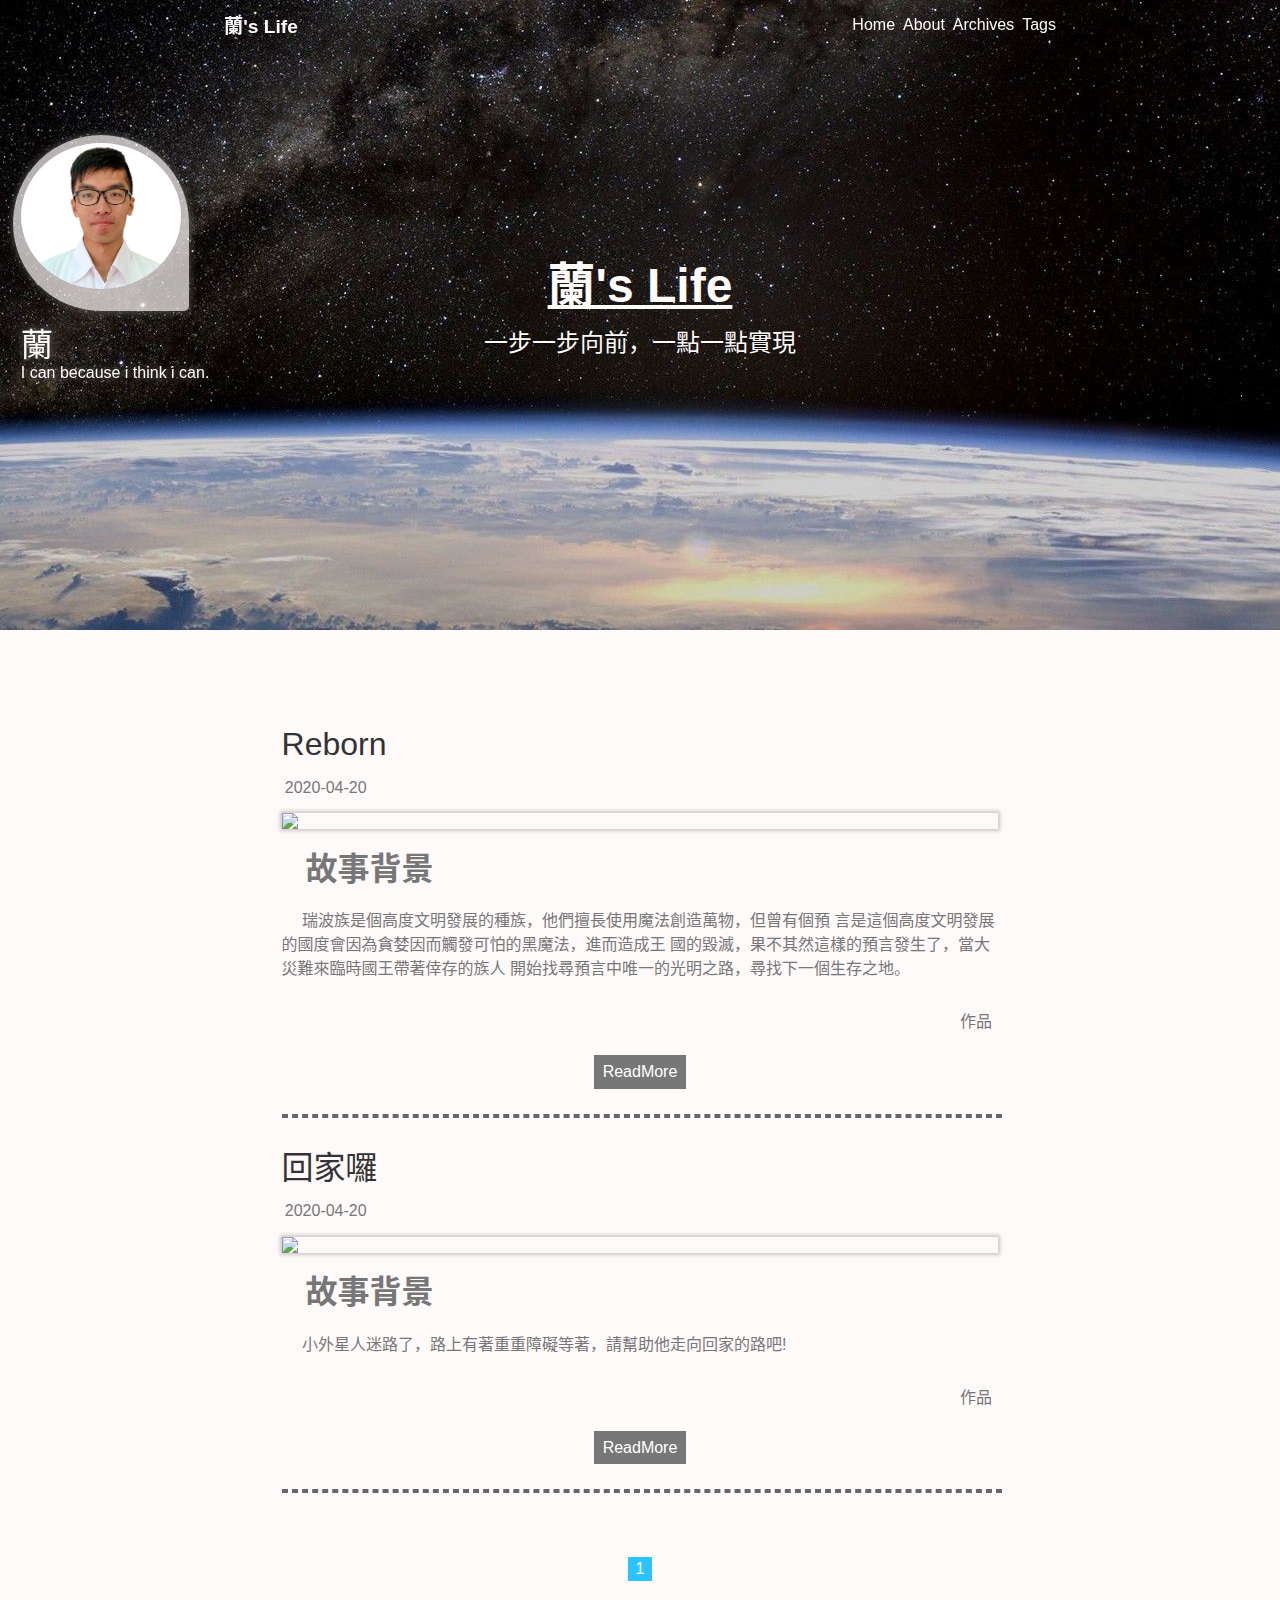
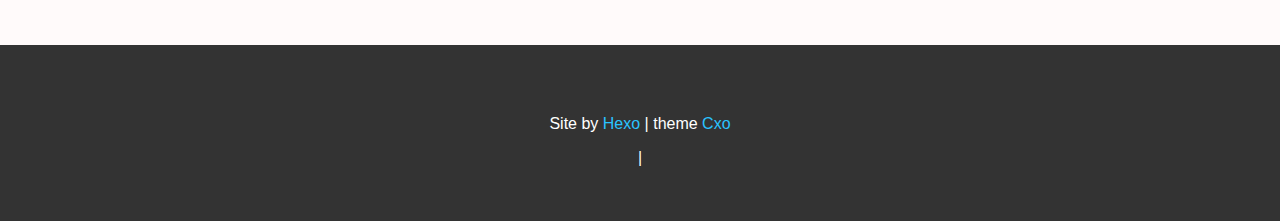
==== index.html @ 99103d12 "Site updated: 2020-04-22 15:58:57" ====
<!DOCTYPE html><html lang="en"><head><meta charset="UTF-8"><meta name="viewport" content="width=device-width, initial-scale=1.0, user-scalable=no"><meta name="author" content="John Doe"><meta name="renderer" content="webkit"><meta name="copyright" content="John Doe"><meta name="keywords" content="Hexo"><meta name="description" content=""><meta name="Cache-Control" content="no-cache"><meta http-equiv="X-UA-Compatible" content="IE=edge,chrome=1"><title>蘭's Life</title><link rel="stylesheet" href="/css/style.css?v=2018.7.9"><link rel="stylesheet" href="/css/animation.css?v=2018.7.9"><link rel="icon" href="/img/assets/hexoIcon.png"><link rel="stylesheet" href="https://cdn.bootcss.com/font-awesome/4.7.0/css/font-awesome.min.css?version=1.5.6"><!-- scripts--><script>(function( w ){
  "use strict";
  // rel=preload support test
  if( !w.loadCSS ){
    w.loadCSS = function(){};
  }
  // define on the loadCSS obj
  var rp = loadCSS.relpreload = {};
  // rel=preload feature support test
  // runs once and returns a function for compat purposes
  rp.support = (function(){
    var ret;
    try {
      ret = w.document.createElement( "link" ).relList.supports( "preload" );
    } catch (e) {
      ret = false;
    }
    return function(){
      return ret;
    };
  })();

  // if preload isn't supported, get an asynchronous load by using a non-matching media attribute
  // then change that media back to its intended value on load
  rp.bindMediaToggle = function( link ){
    // remember existing media attr for ultimate state, or default to 'all'
    var finalMedia = link.media || "all";

    function enableStylesheet(){
      link.media = finalMedia;
    }

    // bind load handlers to enable media
    if( link.addEventListener ){
      link.addEventListener( "load", enableStylesheet );
    } else if( link.attachEvent ){
      link.attachEvent( "onload", enableStylesheet );
    }

    // Set rel and non-applicable media type to start an async request
    // note: timeout allows this to happen async to let rendering continue in IE
    setTimeout(function(){
      link.rel = "stylesheet";
      link.media = "only x";
    });
    // also enable media after 3 seconds,
    // which will catch very old browsers (android 2.x, old firefox) that don't support onload on link
    setTimeout( enableStylesheet, 3000 );
  };

  // loop through link elements in DOM
  rp.poly = function(){
    // double check this to prevent external calls from running
    if( rp.support() ){
      return;
    }
    var links = w.document.getElementsByTagName( "link" );
    for( var i = 0; i < links.length; i++ ){
      var link = links[ i ];
      // qualify links to those with rel=preload and as=style attrs
      if( link.rel === "preload" && link.getAttribute( "as" ) === "style" && !link.getAttribute( "data-loadcss" ) ){
        // prevent rerunning on link
        link.setAttribute( "data-loadcss", true );
        // bind listeners to toggle media back
        rp.bindMediaToggle( link );
      }
    }
  };

  // if unsupported, run the polyfill
  if( !rp.support() ){
    // run once at least
    rp.poly();

    // rerun poly on an interval until onload
    var run = w.setInterval( rp.poly, 500 );
    if( w.addEventListener ){
      w.addEventListener( "load", function(){
        rp.poly();
        w.clearInterval( run );
      } );
    } else if( w.attachEvent ){
      w.attachEvent( "onload", function(){
        rp.poly();
        w.clearInterval( run );
      } );
    }
  }


  // commonjs
  if( typeof exports !== "undefined" ){
    exports.loadCSS = loadCSS;
  }
  else {
    w.loadCSS = loadCSS;
  }
}( typeof global !== "undefined" ? global : this ) );</script><script src="https://cdn.jsdelivr.net/npm/jquery@3.3.1/dist/jquery.min.js" defer></script><script src="/js/main.js?v=2018.7.9" defer></script><!-- fancybox--><link rel="preload" href="https://cdnjs.cloudflare.com/ajax/libs/fancybox/3.2.5/jquery.fancybox.min.css" as="style" onload="this.onload=null;this.rel='stylesheet'"><script src="https://cdnjs.cloudflare.com/ajax/libs/fancybox/3.2.5/jquery.fancybox.min.js" defer></script><!-- busuanzi--><script async src="//dn-lbstatics.qbox.me/busuanzi/2.3/busuanzi.pure.mini.js"></script><meta name="generator" content="Hexo 4.2.0"></head><body><section class="profile-close" id="cxo-profile"><div class="profile-avatar"><i class="fa fa-caret-left"></i><img src="/img/assets/avatar2.png"></div><!--.profile-saying
  i.fa.fa-comment
  .saying--><div class="cxo-profile-inner"><div class="profile-name">蘭</div><div class="profile-signature">I can because i think i can.</div><div class="read-progress"></div></div></section><header id="cxo-intro" style="height: 70vh;background-image: url(/img/intro/BG.jpg);"><nav id="cxo-intro-nav"><section><div class="intro-nav-title"><a href="/">蘭's Life</a></div><div class="intro-nav-label-box"><a href="/">Home</a><a href="/about/">About</a><a href="/archives/">Archives</a><a href="/tags/">Tags</a></div><i class="fa fa-bars intro-nav-menu"><div class="intro-nav-drop"><a href="/">Home</a><a href="/about/">About</a><a href="/archives/">Archives</a><a href="/tags/">Tags</a></div></i><div class="clear"></div></section></nav><h1>蘭's Life</h1><h5>一步一步向前，一點一點實現</h5><div class="intro-social"></div></header><article class="cxo-up" id="cxo-content-outer"><section id="cxo-content-inner"><section id="recent-posts"><div class="recent-post-item"><div class="post-title"><a href="/2020/04/20/Reborn/">Reborn</a></div><div class="post-time"><i class="fa fa-table"></i><time datetime="2020-04-20T06:15:31.000Z">2020-04-20</time></div><div class="recent-post-content"><img src ="https://i.imgur.com/ezhDuWK.png">


<h1 id="故事背景"><a href="#故事背景" class="headerlink" title="故事背景"></a>故事背景</h1><p>　 瑞波族是個高度文明發展的種族，他們擅長使用魔法創造萬物，但曾有個預 言是這個高度文明發展的國度會因為貪婪因而觸發可怕的黑魔法，進而造成王 國的毀滅，果不其然這樣的預言發生了，當大災難來臨時國王帶著倖存的族人 開始找尋預言中唯一的光明之路，尋找下一個生存之地。</p></div><div class="recent-post-tags"><a class="post-tag fa fa-tag" href="javascript:void(0)" date-tags="作品"> 作品</a></div><div class="read-more"><a class="more" href="/2020/04/20/Reborn/#more">ReadMore</a></div><hr></div><div class="recent-post-item"><div class="post-title"><a href="/2020/04/20/%E5%9B%9E%E5%AE%B6%E5%9B%89/">回家囉</a></div><div class="post-time"><i class="fa fa-table"></i><time datetime="2020-04-20T06:10:31.000Z">2020-04-20</time></div><div class="recent-post-content"><img src ="https://i.imgur.com/VUDm1Xz.png">

<h1 id="故事背景"><a href="#故事背景" class="headerlink" title="故事背景"></a>故事背景</h1><p>　 小外星人迷路了，路上有著重重障礙等著，請幫助他走向回家的路吧!</p></div><div class="recent-post-tags"><a class="post-tag fa fa-tag" href="javascript:void(0)" date-tags="作品"> 作品</a></div><div class="read-more"><a class="more" href="/2020/04/20/%E5%9B%9E%E5%AE%B6%E5%9B%89/#more">ReadMore</a></div><hr></div></section><nav class="cxo-page-nav"><span class="page-number current">1</span></nav></section></article><footer id="cxo-footer-outer"><div id="cxo-footer-inner"><p class="footer-container"><span>Site by </span><a href="http://hexo.io" target="_blank" rel="noopener"><span>Hexo</span></a><span> | theme </span><a href="https://github.com/Longlongyu/hexo-theme-Cxo" target="_blank" rel="noopener"><span>Cxo</span></a></p><i class="fa fa-user"> </i><span id="busuanzi_value_site_uv"></span><span> | </span><i class="fa fa-eye"> </i><span id="busuanzi_value_site_pv"></span></div></footer><!-- catelog--><!-- top--><i class="fa fa-arrow-up close" id="go-up" aria-hidden="true"></i></body></html>
---- css/style.css ----
html{line-height:1.15;-webkit-text-size-adjust:100%;word-wrap:break-word}body{margin:0}h1{font-size:2em;margin:.67em 0}hr{box-sizing:content-box}pre{font-family:monospace,monospace;font-size:1em}a{background-color:transparent;word-wrap:break-word}abbr[title]{border-bottom:none;text-decoration:underline;text-decoration:underline dotted}b,strong{font-weight:bolder}code,kbd,samp{font-family:monospace,monospace;font-size:1em}small{font-size:80%}sub,sup{font-size:75%;line-height:0;position:relative;vertical-align:baseline}sub{bottom:-.25em}sup{top:-.5em}img{border-style:none}button,input,optgroup,select,textarea{font-family:inherit;font-size:100%;line-height:1.15;margin:0}button,input{overflow:visible}button,select{text-transform:none}[type=button],[type=reset],[type=submit],button{-webkit-appearance:button}[type=button]::-moz-focus-inner,[type=reset]::-moz-focus-inner,[type=submit]::-moz-focus-inner,button::-moz-focus-inner{border-style:none;padding:0}[type=button]:-moz-focusring,[type=reset]:-moz-focusring,[type=submit]:-moz-focusring,button:-moz-focusring{outline:1px dotted ButtonText}fieldset{padding:.35em .75em .625em}legend{box-sizing:border-box;color:inherit;display:table;max-width:100%;padding:0;white-space:normal}progress{vertical-align:baseline}textarea{overflow:auto}[type=checkbox],[type=radio]{box-sizing:border-box;padding:0}[type=number]::-webkit-inner-spin-button,[type=number]::-webkit-outer-spin-button{height:auto}[type=search]{-webkit-appearance:textfield;outline-offset:-2px}[type=search]::-webkit-search-decoration{-webkit-appearance:none}::-webkit-file-upload-button{-webkit-appearance:button;font:inherit}details{display:block}summary{display:list-item}[hidden],template{display:none}body{min-height:100%;width:100%;font-family:-apple-system,BlinkMacSystemFont,Helvetica Neue,Arial,PingFang SC,Hiragino Sans GB,STHeiti,Microsoft YaHei,Microsoft JhengHei,Source Han Sans SC,Noto Sans CJK SC,Source Han Sans CN,Noto Sans SC,Source Han Sans TC,Noto Sans CJK TC,WenQuanYi Micro Hei,SimSun,sans-serif}a{text-decoration:none;color:#777;-webkit-transition:all .2s ease-in;-moz-transition:all .2s ease-in;-o-transition:all .2s ease-in;-ms-transition:all .2s ease-in}a:hover{color:#2ac3ff}hr{position:relative;margin:1rem auto;border:2px dashed #666;background:#fff;height:0;overflow:visible;display:block}hr,img{width:100%}h1:hover,h2:hover,h3:hover,h4:hover,h5:hover,h6:hover{color:#2ac3ff}blockquote{border-left:.75rem solid #777;color:#777;margin-left:0;padding:.5rem 2rem;width:100%;max-width:100%;box-sizing:border-box}del{color:#777}::selection{background:#2ac3ff;color:#fff}::-webkit-scrollbar{width:6px;height:6px;background-color:rgba(0,0,0,.2)}::-webkit-scrollbar-thumb{background-color:#2ac3ff}.clear{clear:both}#go-up{position:fixed;bottom:2rem;right:2rem;padding:.5rem;border-radius:50%;border:2px solid #333;background-color:#333;color:snow;-webkit-transition:all .4s ease-in-out;-moz-transition:all .4s ease-in-out;-o-transition:all .4s ease-in-out;-ms-transition:all .4s ease-in-out;cursor:pointer}#go-up:hover{border:2px solid #2ac3ff;color:#2ac3ff}#go-up.close{right:-3rem}#cxo-content-outer{background-color:snow;width:100%}#cxo-content-inner{width:70%;padding:4rem;margin:auto}@media screen and (max-width:768px){html{max-width:100%}ol,ul{padding-left:1.1rem}#cxo-intro-nav section{width:100%!important}#cxo-intro-nav section .intro-nav-label-box{display:none}#cxo-intro-nav section .intro-nav-menu{font-size:130%;display:block;visibility:visible}#cxo-content-inner{padding:0;padding-bottom:3rem;width:95%}#cxo-intro{background-attachment:local}#cxo-profile{display:none}.license-wrapper>p{text-indent:0!important}.post-paginator{width:90%!important}.post-paginator>a{font-size:.5rem}}#archive,#category,#tag{padding:3rem 0;width:80%;margin:auto}.category,.tag-cloud{padding:4rem 0 6rem;text-align:center}.category__title,.tag-cloud__title{text-align:center;font-size:2rem;margin:1rem 0}.category a,.tag-cloud a{margin:0 .4rem;text-decoration:none;cursor:pointer}.category a:hover,.tag-cloud a:hover{color:#f87427!important}.article-sort{padding-left:1rem;border-left:.1rem solid #777}.article-sort-title{position:relative;padding-bottom:1.2rem;padding-left:1rem;font-size:1.5rem;line-height:1;font-weight:500}.article-sort-title:hover:before{border:.25rem solid #2ac3ff}.article-sort-title:before{position:absolute;top:.2rem;left:-.5rem;z-index:1;width:.5rem;height:.5rem;border:.25rem solid #333;border-radius:.5rem;background:#fff;content:"";line-height:.5rem;-webkit-transition:all .2s ease-in-out;-moz-transition:all .2s ease-in-out;-o-transition:all .2s ease-in-out;-ms-transition:all .2s ease-in-out}.article-sort-title:after{position:absolute;bottom:0;left:0;z-index:0;width:.1rem;height:1.5rem;background:#777;content:""}.article-sort-item{margin-bottom:1rem;position:relative}.article-sort-item:hover:before{border:.2rem solid #2ac3ff}.article-sort-item:before{position:absolute;top:.2rem;left:-1.5rem;z-index:1;width:.4rem;height:.4rem;border:.2rem solid #333;border-radius:.4rem;background:#fff;content:"";line-height:.4rem;-webkit-transition:all .2s ease-in-out;-moz-transition:all .2s ease-in-out;-o-transition:all .2s ease-in-out;-ms-transition:all .2s ease-in-out}.article-sort-item.year{font-size:1.2rem;color:#333}.article-sort-item.year:hover:before{border-color:#333}.article-sort-item.year:before{border-color:#2ac3ff}.article-sort-item__time{color:#777}.article-sort-item__title{color:#444;margin-left:3rem;cursor:pointer}.article-sort-item__title:hover{color:#2ac3ff}#cxo-profile{width:10rem;position:fixed;left:1%;top:15%;z-index:2;-webkit-transition:all .4s ease-in-out;-moz-transition:all .4s ease-in-out;-o-transition:all .4s ease-in-out;-ms-transition:all .4s ease-in-out}#cxo-profile.profile-close{left:-10rem}#cxo-profile.profile-close .profile-avatar{transform-origin:center;transform:rotate(-45deg)}#cxo-profile.profile-close .profile-avatar i{transform:rotate(225deg)}#cxo-profile.profile-close .cxo-profile-inner,#cxo-profile.profile-close .profile-avatar img{visibility:hidden}.profile-avatar{width:10rem;height:10rem;border-radius:50% 50% 5px 50%;background-color:hsla(0,100%,99%,.7);padding:.5rem;position:absolute;top:0;-webkit-transition:all .4s ease-in-out;-moz-transition:all .4s ease-in-out;-o-transition:all .4s ease-in-out;-ms-transition:all .4s ease-in-out;box-shadow:0 0 8px hsla(0,0%,47%,.7)}.profile-avatar:hover{background-color:snow}.profile-avatar i{position:absolute;bottom:.5rem;right:.8rem;font-size:1.7rem;-webkit-transition:all .4s ease-in-out;-moz-transition:all .4s ease-in-out;-o-transition:all .4s ease-in-out;-ms-transition:all .4s ease-in-out;transform-origin:center;transform:rotate(45deg);color:#333;cursor:pointer}.profile-avatar i:hover{color:#2ac3ff}.profile-avatar img{border-radius:50%}.cxo-profile-inner{width:15rem;position:absolute;top:12rem;left:.5rem;color:snow;text-shadow:0 0 8px hsla(0,0%,47%,.9)}.profile-name{font-size:2rem}.friends span{margin-right:.5rem}.read-progress{margin-top:1rem;background-color:#2ac3ff;height:3px;width:0}#cxo-intro{position:relative;overflow:hidden;width:100%;display:flex;justify-content:center;align-items:center;flex-direction:row;flex-wrap:wrap;flex:0 1 auto;align-content:center;background-repeat:no-repeat;background-attachment:fixed;background-color:#2ac3ff;background-position:50%}#cxo-intro>h1{width:100%;font-size:300%;text-align:center;color:snow;margin:0;text-decoration:underline}#cxo-intro>h5{margin:1rem;font-weight:500;font-size:1.5rem;color:snow;text-shadow:0 1px 2px rgba(0,0,0,.6)}.intro-social{width:100%;text-align:center}.intro-social>a{height:1rem;width:1rem;color:#fff;margin:.5rem;padding:.5rem;border:1px solid #fff;border-radius:50%;transform-origin:center;-webkit-transition:all .5s ease-in-out;-moz-transition:all .5s ease-in-out;-o-transition:all .5s ease-in-out;-ms-transition:all .5s ease-in-out}.intro-social>a:hover{border:1px solid #2ac3ff;color:#2ac3ff;transform:rotate(-1turn)}.post-intro-read{color:#fff;font-size:.8rem}.post-intro-meta{color:#fff;font-size:1rem;margin-bottom:.3rem}.post-intro-meta>span>i{margin-right:.2rem}.post-intro-meta>span:not(:last-of-type):after{content:" | "}.post-intros{margin-top:1.5rem;opacity:1;transition:all .5s ease-out .5s;transform:translate3d(0,-1rem,0);text-align:center}.post-intro-tags{font:1.2rem Oswald-Regular}.post-intro-tags .intro-tag{font-size:1rem;position:relative;margin-left:0;margin-right:.5rem;color:#fff}#cxo-intro-nav{width:100%;padding:1rem 0;z-index:3;-webkit-transition:all .4s ease-in;-moz-transition:all .4s ease-in;-o-transition:all .4s ease-in;-ms-transition:all .4s ease-in;position:fixed;top:0;left:auto;right:auto;bottom:auto}#cxo-intro-nav>section{width:70%;margin:auto}#cxo-intro-nav .intro-nav-menu{display:none}#cxo-intro-nav .main-color{color:#333}#cxo-intro-nav .main-color:hover{color:#2ac3ff}.intro-nav-title{margin-left:2rem;float:left}.intro-nav-title>a{font-size:1.2rem;font-weight:700;color:snow}.intro-nav-title>a:hover{color:#2ac3ff}.intro-nav-label-box{margin-right:2rem;float:right}.intro-nav-label-box>a{color:snow;margin-left:.5rem}.intro-nav-label-box>a:hover{color:#2ac3ff}.nav-style-two{background-color:hsla(0,100%,99%,.8);box-shadow:0 0 4px rgba(0,0,0,.27)}.nav-style-two>section>* a{color:#333}.intro-nav-menu{margin-right:2rem;float:right;color:#fff;position:relative;font-size:1.4rem;visibility:hidden;-webkit-transition:color .4s ease-in;-moz-transition:color .4s ease-in;-o-transition:color .4s ease-in;-ms-transition:color .4s ease-in}.intro-nav-menu:hover{color:#2ac3ff}.intro-nav-menu:hover .intro-nav-drop{visibility:visible;opacity:1}.intro-nav-drop{background-color:snow;width:7.5rem;position:absolute;right:0;top:1.5rem;opacity:0;visibility:hidden;box-shadow:0 0 4px rgba(0,0,0,.27);-webkit-transition:all .4s ease-in;-moz-transition:all .4s ease-in;-o-transition:all .4s ease-in;-ms-transition:all .4s ease-in}.intro-nav-drop>a{color:#333;display:inline-block;width:5.5rem;margin:0;padding:1rem}.intro-nav-drop>a:hover{background-color:#2ac3ff;color:#fff}.intro-nav-drop.no-visible{display:none}.cxo-page-nav{width:100%;text-align:center}.cxo-page-nav .extend,.cxo-page-nav .page-number{color:#777;display:inline-block;margin:0 .2rem;min-width:1.5rem;height:1.5rem;text-align:center;line-height:1.5rem;cursor:pointer}.cxo-page-nav .extend:hover:not(.current),.cxo-page-nav .page-number:hover:not(.current){color:#2ac3ff}.cxo-page-nav .current{background:#2ac3ff!important;color:#fff;cursor:default}.post-paginator{width:70%;margin:auto;margin-top:1rem}.post-paginator .prevSlogan{float:left}.post-paginator .nextSlogan{float:right;text-align:end}.post-paginator .nextSlogan,.post-paginator .prevSlogan{width:42%;cursor:pointer;padding:.7rem}.post-paginator .nextSlogan span:first-of-type,.post-paginator .prevSlogan span:first-of-type{font-weight:700;font-size:1.2rem}.post-paginator .nextSlogan:hover,.post-paginator .prevSlogan:hover{background-color:#2ac3ff;color:#fff}#recent-posts{width:80%;margin:auto;padding:2rem}.recent-post-item{color:#777;margin-bottom:2rem}.post-title{display:block;margin-bottom:1rem}.post-title a{-webkit-transition:color .2s ease-in-out;-moz-transition:color .2s ease-in-out;-o-transition:color .2s ease-in-out;-ms-transition:color .2s ease-in-out;font-size:2rem;color:#333}.post-title a:hover{color:#2ac3ff}.post-time{margin-bottom:.3rem}.post-time i{margin-right:.2rem}.post-time time{margin-right:.5rem}.recent-post-content{margin-bottom:1rem}.read-more{margin:2rem 0;width:100%;text-align:center}.more{padding:.4rem;color:#fff;background-color:#777;border:2px solid #777}.more:hover{background-color:transparent;border:2px solid #2ac3ff}.recent-post-abstract{font-size:1.2rem;position:relative;top:auto;left:auto;right:auto;bottom:auto;-webkit-transition:all .2s ease-in-out;-moz-transition:all .2s ease-in-out;-o-transition:all .2s ease-in-out;-ms-transition:all .2s ease-in-out}.recent-post-abstract:hover{padding:0 .5rem;background-color:#777}.recent-post-abstract:hover>p{color:#fff}.recent-post-tags{padding-top:1rem;text-align:end;text-align:right}.post-tag{font-size:1rem;position:relative;color:#777;font-weight:lighter;padding:.3rem .4rem;border-radius:1rem}.post-tag:after{content:"";position:absolute;left:1%;bottom:-20%;transition:all .15s ease-in;width:98%;height:3px;transform:translate(0);background-color:#777;opacity:0}.post-tag:hover{color:#fff;background-color:#777}.post-tag:hover:after{opacity:1}#cxo-footer-outer{text-align:center;padding:3.33333rem 0;background:#333;color:#fff}#cxo-footer-outer a{color:#2ac3ff}#cxo-footer-outer i{margin-right:.2rem}.article-entry{width:80%;margin:auto}.toc-wrapper{display:block;position:absolute;top:50vh;width:18%;right:2%;overflow:hidden;max-width:calc((100% - 42.8125rem - 4rem) / 2);z-index:4;margin:4.5rem 0 0;transform:translateZ(0);transition:transform .3s ease-out 0s}.toc-wrapper .toc-active{color:#2ac3ff}.toc-CATALOG{color:#777;cursor:pointer;user-select:none;font:bolder 1.2rem Oswald-Regular}.toc-CATALOG i{padding-right:.5rem}.toc-CATALOG:hover{color:#2ac3ff}.toc,.toc-child{padding-left:0;margin:0}.toc-link+.toc-child{display:none}.toc-link.active+.toc-child{display:block}.toc-wrapper>*{transform:translate(0);-webkit-transition:transform .3s ease-out;-moz-transition:transform .3s ease-out;-o-transition:transform .3s ease-out;-ms-transition:transform .3s ease-out;-webkit-transition:opacity .3s ease-out;-moz-transition:opacity .3s ease-out;-o-transition:opacity .3s ease-out;-ms-transition:opacity .3s ease-out;opacity:1}.toc-wrapper ol{list-style-type:none;padding-left:1rem}.toc-wrapper .toc-number{font-weight:700}.toc-hide-children>*{transform:translate(-100%);opacity:0}.toc-hide-children .toc-CATALOG{display:block;transform:none;opacity:1}.toc-fixed{position:fixed;top:0!important}.toc-slide{transform:translate3d(400px,0,0)}.toc-hide{display:none}.toc-level-1>a{color:#999}.toc-level-2 a{color:#b6b6b6}.toc-level-1:hover>a,.toc-level-2:hover>a,.toc-link.active{color:#2ac3ff}.license-wrapper{padding:1rem;width:80%;box-sizing:border-box;margin:1.5rem auto;border:1px solid #b6b6b6;color:#777;box-shadow:0 0 8px 0 rgba(232,237,250,.6),0 2px 4px 0 rgba(232,237,250,.5)}.license-wrapper a{color:#999}.license-wrapper a:hover{color:#2ac3ff}.license-wrapper>p{text-indent:2rem}.license-wrapper>p>span:first-of-type{font-weight:700}#comment{width:80%;margin:auto}.stick-top:before{margin-right:.2rem}.article-entry p,.recent-post-content p{line-height:1.5}.article-entry img,.recent-post-content img{display:block;max-width:100%;margin:1rem auto;box-shadow:0 0 4px 2px rgba(0,0,0,.2)}.article-entry a,.recent-post-content a{color:#999;text-align:center}.article-entry a:focus,.recent-post-content a:focus{outline:none}.article-entry a:hover,.recent-post-content a:hover{color:#2ac3ff;text-decoration:underline}.article-entry>table,.recent-post-content>table{width:100%;border:1px solid #777;margin:1rem 0;border-collapse:collapse;box-shadow:2px 2px 2px rgba(0,0,0,.125)}.article-entry>table>thead>tr,.recent-post-content>table>thead>tr{height:2rem;background:#777}.article-entry>table>tbody>tr,.recent-post-content>table>tbody>tr{height:2rem}.article-entry>table td,.article-entry>table th,.recent-post-content>table td,.recent-post-content>table th{border:1px solid #777;padding:.2rem 1rem 0;box-sizing:border-box}.article-entry h1,.article-entry h2,.article-entry h3,.article-entry h4,.article-entry h5,.article-entry h6,.recent-post-content h1,.recent-post-content h2,.recent-post-content h3,.recent-post-content h4,.recent-post-content h5,.recent-post-content h6{position:relative;left:1.5rem;-webkit-transition:all .2s ease-out;-moz-transition:all .2s ease-out;-o-transition:all .2s ease-out;-ms-transition:all .2s ease-out}.article-entry h1:before,.article-entry h2:before,.article-entry h3:before,.article-entry h4:before,.article-entry h5:before,.article-entry h6:before,.recent-post-content h1:before,.recent-post-content h2:before,.recent-post-content h3:before,.recent-post-content h4:before,.recent-post-content h5:before,.recent-post-content h6:before{position:absolute;top:calc(50% - .45rem);left:-1.5rem;color:#777;content:"\F0C1";font:normal normal normal 16px/1 FontAwesome;-webkit-transition:all .2s ease-out;-moz-transition:all .2s ease-out;-o-transition:all .2s ease-out;-ms-transition:all .2s ease-out}.article-entry h1:hover,.article-entry h2:hover,.article-entry h3:hover,.article-entry h4:hover,.article-entry h5:hover,.article-entry h6:hover,.recent-post-content h1:hover,.recent-post-content h2:hover,.recent-post-content h3:hover,.recent-post-content h4:hover,.recent-post-content h5:hover,.recent-post-content h6:hover{left:2rem;cursor:pointer}.article-entry h1:hover:before,.article-entry h2:hover:before,.article-entry h3:hover:before,.article-entry h4:hover:before,.article-entry h5:hover:before,.article-entry h6:hover:before,.recent-post-content h1:hover:before,.recent-post-content h2:hover:before,.recent-post-content h3:hover:before,.recent-post-content h4:hover:before,.recent-post-content h5:hover:before,.recent-post-content h6:hover:before{color:#2ac3ff}.article-entry blockquote footer,.recent-post-content blockquote footer{font-size:.75rem;text-align:end}.article-entry .highlight,.article-entry pre,.recent-post-content .highlight,.recent-post-content pre{margin:.8rem 0;padding:.7rem;overflow:auto;font-size:.9rem;line-height:1.3rem}.article-entry .gist .gist-file .gist-data .line-numbers,.article-entry .highlight .gutter pre,.article-entry .highlight .gutter pre .line,.recent-post-content .gist .gist-file .gist-data .line-numbers,.recent-post-content .highlight .gutter pre,.recent-post-content .highlight .gutter pre .line{color:#777;-webkit-user-select:none;-moz-user-select:none;-o-user-select:none;-ms-user-select:none}.article-entry code,.article-entry pre,.recent-post-content code,.recent-post-content pre{font-family:Source Code Pro,Consolas,Menlo,Monaco,Courier New,monospace;font-weight:400}.article-entry code,.recent-post-content code{background:#777;color:#fff;padding:1px .4rem;border-radius:2px;margin:0 .2rem;border:none}.article-entry .highlight,.recent-post-content .highlight{border-radius:4px;position:relative}.article-entry .highlight pre,.recent-post-content .highlight pre{border:none;margin:0;padding:0}.article-entry .highlight table,.recent-post-content .highlight table{margin:0;width:auto}.article-entry .highlight table td,.recent-post-content .highlight table td{border:none;padding:0}.article-entry .highlight figcaption,.recent-post-content .highlight figcaption{color:highlight-comment;line-height:1em}.article-entry .highlight figcaption:after,.article-entry .highlight figcaption:before,.recent-post-content .highlight figcaption:after,.recent-post-content .highlight figcaption:before{content:"";display:table}.article-entry .highlight figcaption:after,.recent-post-content .highlight figcaption:after{clear:both}.article-entry .highlight figcaption a,.recent-post-content .highlight figcaption a{float:right}.article-entry .highlight .gutter,.recent-post-content .highlight .gutter{width:1.5rem;padding-left:.2rem}.article-entry .highlight .gutter pre .line,.recent-post-content .highlight .gutter pre .line{text-shadow:none}.article-entry .highlight .line,.recent-post-content .highlight .line{min-height:19px}.article-entry .highlight,.recent-post-content .highlight{padding-top:2.4rem}.article-entry .highlight>table,.recent-post-content .highlight>table{position:relative;width:100%}.article-entry .highlight>table:after,.recent-post-content .highlight>table:after{position:absolute;top:-2.4rem;left:-1rem;z-index:0;min-width:calc(100% + 1.7rem);height:2rem;background:#1f1f2b;content:""}.article-entry .highlight>figcaption>span,.recent-post-content .highlight>figcaption>span{position:absolute;top:.5rem;left:1rem;z-index:1}.article-entry .highlight>figcaption>a,.recent-post-content .highlight>figcaption>a{position:absolute;top:.5rem;right:1rem;z-index:1}.article-entry .highlight,.article-entry pre,.recent-post-content .highlight,.recent-post-content pre{background:#2c2a47;color:snow}.article-entry .highlight pre .comment,.article-entry .highlight pre .quote,.recent-post-content .highlight pre .comment,.recent-post-content .highlight pre .quote{color:#93a1a1}.article-entry .highlight pre .addition,.article-entry .highlight pre .keyword,.article-entry .highlight pre .selector-tag,.recent-post-content .highlight pre .addition,.recent-post-content .highlight pre .keyword,.recent-post-content .highlight pre .selector-tag{color:#859900}.article-entry .highlight pre .doctag,.article-entry .highlight pre .literal,.article-entry .highlight pre .meta .meta-string,.article-entry .highlight pre .number,.article-entry .highlight pre .regexp,.article-entry .highlight pre .string,.recent-post-content .highlight pre .doctag,.recent-post-content .highlight pre .literal,.recent-post-content .highlight pre .meta .meta-string,.recent-post-content .highlight pre .number,.recent-post-content .highlight pre .regexp,.recent-post-content .highlight pre .string{color:#2aa198}.article-entry .highlight pre .name,.article-entry .highlight pre .section,.article-entry .highlight pre .selector-class,.article-entry .highlight pre .selector-id,.article-entry .highlight pre .title,.recent-post-content .highlight pre .name,.recent-post-content .highlight pre .section,.recent-post-content .highlight pre .selector-class,.recent-post-content .highlight pre .selector-id,.recent-post-content .highlight pre .title{color:#268bd2}.article-entry .highlight pre .attr,.article-entry .highlight pre .attribute,.article-entry .highlight pre .class .title,.article-entry .highlight pre .template-variable,.article-entry .highlight pre .type,.article-entry .highlight pre .variable,.recent-post-content .highlight pre .attr,.recent-post-content .highlight pre .attribute,.recent-post-content .highlight pre .class .title,.recent-post-content .highlight pre .template-variable,.recent-post-content .highlight pre .type,.recent-post-content .highlight pre .variable{color:#f5d679}.article-entry .highlight pre .bullet,.article-entry .highlight pre .link,.article-entry .highlight pre .meta,.article-entry .highlight pre .meta pre .keyword,.article-entry .highlight pre .selector-attr,.article-entry .highlight pre .selector-pseudo,.article-entry .highlight pre .subst,.article-entry .highlight pre .symbol,.recent-post-content .highlight pre .bullet,.recent-post-content .highlight pre .link,.recent-post-content .highlight pre .meta,.recent-post-content .highlight pre .meta pre .keyword,.recent-post-content .highlight pre .selector-attr,.recent-post-content .highlight pre .selector-pseudo,.recent-post-content .highlight pre .subst,.recent-post-content .highlight pre .symbol{color:#cb4b16}.article-entry .highlight pre .built_in,.article-entry .highlight pre .deletion,.recent-post-content .highlight pre .built_in,.recent-post-content .highlight pre .deletion{color:#dc322f}.article-entry .highlight pre .formula,.recent-post-content .highlight pre .formula{background:#eee8d5}.article-entry .highlight pre .emphasis,.recent-post-content .highlight pre .emphasis{font-style:italic}.article-entry .highlight pre .strong,.recent-post-content .highlight pre .strong{font-weight:700}.article-entry .gist,.recent-post-content .gist{margin:0 -20px;border-style:solid;border-color:#ddd;border-width:1px 0;background:#272822;padding:15px 20px 15px 0}.article-entry .gist .gist-file,.recent-post-content .gist .gist-file{border:none;font-family:Source Code Pro,Consolas,Monaco,Menlo,monospace;margin:0}.article-entry .gist .gist-file .gist-data,.recent-post-content .gist .gist-file .gist-data{background:none;border:none}.article-entry .gist .gist-file .gist-data .line-numbers,.recent-post-content .gist .gist-file .gist-data .line-numbers{background:none;border:none;padding:0 20px 0 0}.article-entry .gist .gist-file .gist-data .line-data,.recent-post-content .gist .gist-file .gist-data .line-data{padding:0!important}.article-entry .gist .gist-file .highlight,.recent-post-content .gist .gist-file .highlight{margin:0;padding:0;border:none}.article-entry .gist .gist-file .gist-meta,.recent-post-content .gist .gist-file .gist-meta{background:#272822;color:highlight-comment;font:.85em Helvetica Neue,Helvetica,Arial,sans-serif;text-shadow:0 0;padding:0;margin-top:1em;margin-left:20px}.article-entry .gist .gist-file .gist-meta a,.recent-post-content .gist .gist-file .gist-meta a{color:#258fb8;font-weight:400}.article-entry .gist .gist-file .gist-meta a:hover,.recent-post-content .gist .gist-file .gist-meta a:hover{text-decoration:underline}
---- css/animation.css ----
.cxo-up {
  position: relative;
  animation: cxo_up .5s ease-in-out;
}
.delay-1s {
  animation-delay: 1s;
}
@keyframes cxo_up {
  0%   {opacity: 0;top: 50rem;}
  100% {opacity: 1;top: 0rem;}
}
@-webkit-keyframes cxo_up {
  0%   {opacity: 0;top: 50rem;}
  100% {opacity: 1;top: 0rem;}
}
@-moz-keyframes cxo_up {
  0%   {opacity: 0;top: 50rem;}
  100% {opacity: 1;top: 0rem;}
}
@-o-keyframes cxo_up {
  0%   {opacity: 0;top: 50rem;}
  100% {opacity: 1;top: 0rem;}
}
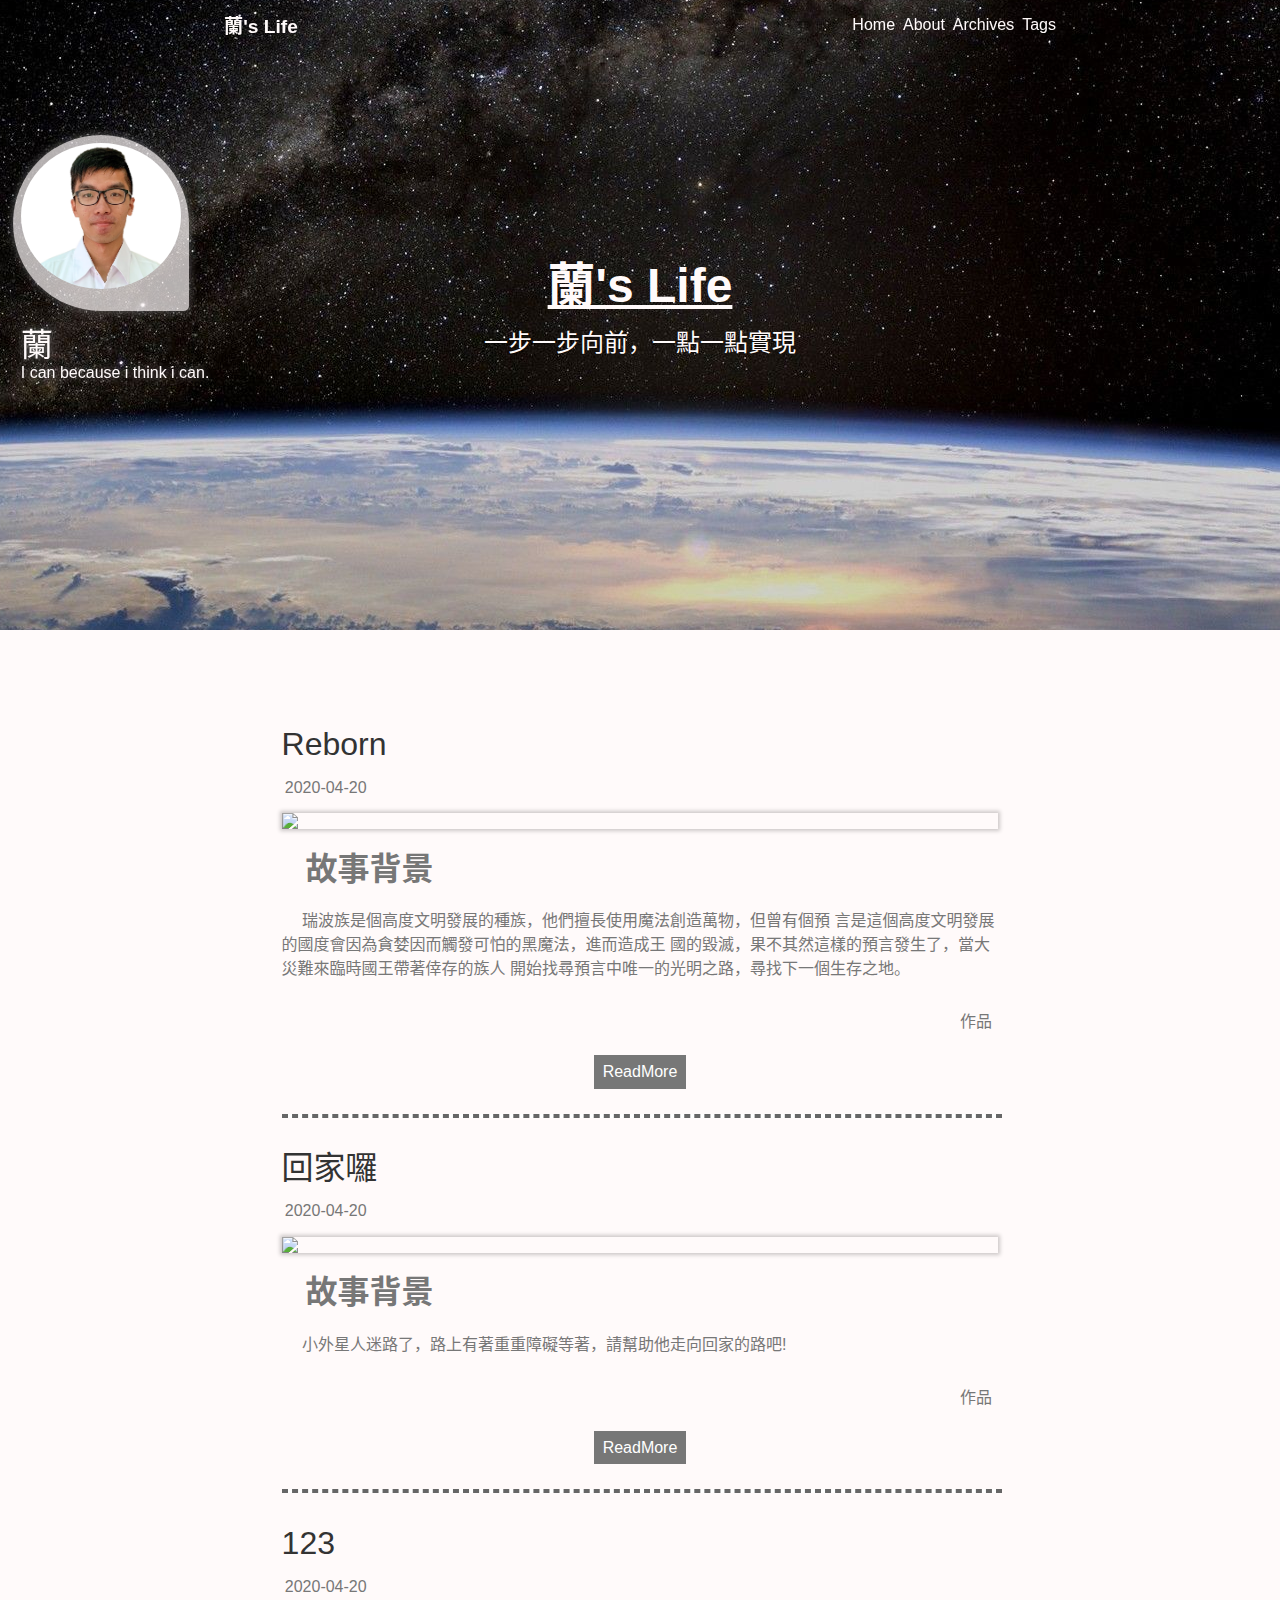
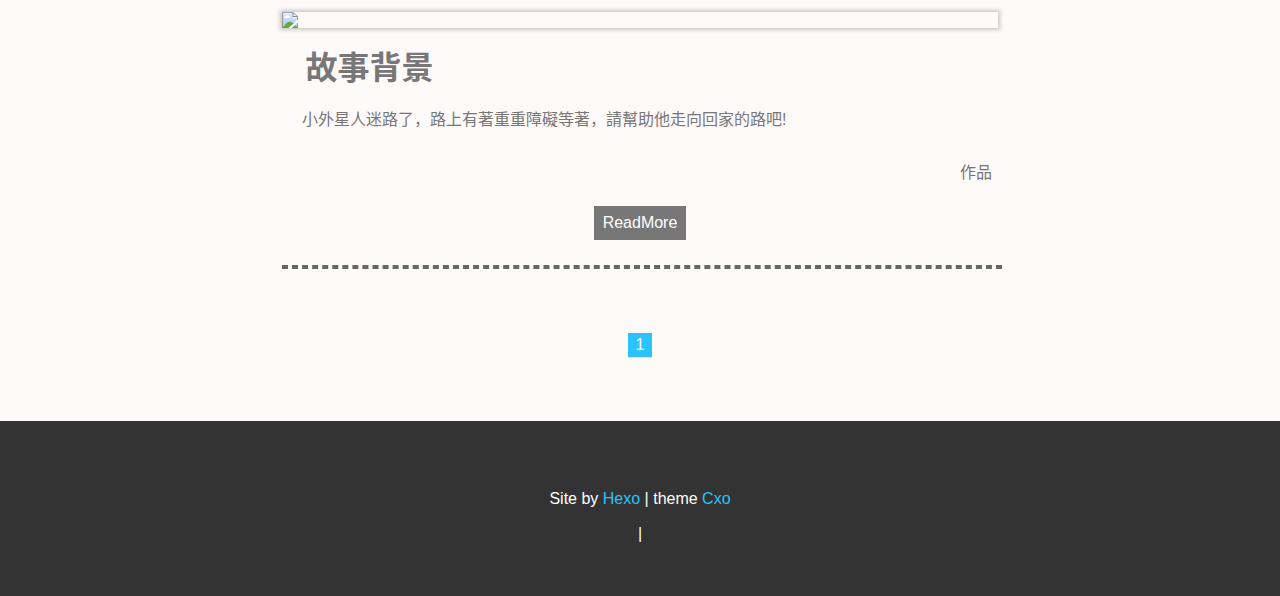
==== commit a6282c53: "Site updated: 2020-04-28 12:43:19" ====
--- a/index.html
+++ b/index.html
@@ -102,4 +102,6 @@
 
 <h1 id="故事背景"><a href="#故事背景" class="headerlink" title="故事背景"></a>故事背景</h1><p>　 瑞波族是個高度文明發展的種族，他們擅長使用魔法創造萬物，但曾有個預 言是這個高度文明發展的國度會因為貪婪因而觸發可怕的黑魔法，進而造成王 國的毀滅，果不其然這樣的預言發生了，當大災難來臨時國王帶著倖存的族人 開始找尋預言中唯一的光明之路，尋找下一個生存之地。</p></div><div class="recent-post-tags"><a class="post-tag fa fa-tag" href="javascript:void(0)" date-tags="作品"> 作品</a></div><div class="read-more"><a class="more" href="/2020/04/20/Reborn/#more">ReadMore</a></div><hr></div><div class="recent-post-item"><div class="post-title"><a href="/2020/04/20/%E5%9B%9E%E5%AE%B6%E5%9B%89/">回家囉</a></div><div class="post-time"><i class="fa fa-table"></i><time datetime="2020-04-20T06:10:31.000Z">2020-04-20</time></div><div class="recent-post-content"><img src ="https://i.imgur.com/VUDm1Xz.png">
 
-<h1 id="故事背景"><a href="#故事背景" class="headerlink" title="故事背景"></a>故事背景</h1><p>　 小外星人迷路了，路上有著重重障礙等著，請幫助他走向回家的路吧!</p></div><div class="recent-post-tags"><a class="post-tag fa fa-tag" href="javascript:void(0)" date-tags="作品"> 作品</a></div><div class="read-more"><a class="more" href="/2020/04/20/%E5%9B%9E%E5%AE%B6%E5%9B%89/#more">ReadMore</a></div><hr></div></section><nav class="cxo-page-nav"><span class="page-number current">1</span></nav></section></article><footer id="cxo-footer-outer"><div id="cxo-footer-inner"><p class="footer-container"><span>Site by </span><a href="http://hexo.io" target="_blank" rel="noopener"><span>Hexo</span></a><span> | theme </span><a href="https://github.com/Longlongyu/hexo-theme-Cxo" target="_blank" rel="noopener"><span>Cxo</span></a></p><i class="fa fa-user"> </i><span id="busuanzi_value_site_uv"></span><span> | </span><i class="fa fa-eye"> </i><span id="busuanzi_value_site_pv"></span></div></footer><!-- catelog--><!-- top--><i class="fa fa-arrow-up close" id="go-up" aria-hidden="true"></i></body></html>+<h1 id="故事背景"><a href="#故事背景" class="headerlink" title="故事背景"></a>故事背景</h1><p>　 小外星人迷路了，路上有著重重障礙等著，請幫助他走向回家的路吧!</p></div><div class="recent-post-tags"><a class="post-tag fa fa-tag" href="javascript:void(0)" date-tags="作品"> 作品</a></div><div class="read-more"><a class="more" href="/2020/04/20/%E5%9B%9E%E5%AE%B6%E5%9B%89/#more">ReadMore</a></div><hr></div><div class="recent-post-item"><div class="post-title"><a href="/2020/04/20/%E5%9B%9E%E5%AE%B6%E5%9B%89%20(2)/">123</a></div><div class="post-time"><i class="fa fa-table"></i><time datetime="2020-04-20T06:10:31.000Z">2020-04-20</time></div><div class="recent-post-content"><img src ="https://i.imgur.com/VUDm1Xz.png">
+
+<h1 id="故事背景"><a href="#故事背景" class="headerlink" title="故事背景"></a>故事背景</h1><p>　 小外星人迷路了，路上有著重重障礙等著，請幫助他走向回家的路吧!</p></div><div class="recent-post-tags"><a class="post-tag fa fa-tag" href="javascript:void(0)" date-tags="作品"> 作品</a></div><div class="read-more"><a class="more" href="/2020/04/20/%E5%9B%9E%E5%AE%B6%E5%9B%89%20(2)/#more">ReadMore</a></div><hr></div></section><nav class="cxo-page-nav"><span class="page-number current">1</span></nav></section></article><footer id="cxo-footer-outer"><div id="cxo-footer-inner"><p class="footer-container"><span>Site by </span><a href="http://hexo.io" target="_blank" rel="noopener"><span>Hexo</span></a><span> | theme </span><a href="https://github.com/Longlongyu/hexo-theme-Cxo" target="_blank" rel="noopener"><span>Cxo</span></a></p><i class="fa fa-user"> </i><span id="busuanzi_value_site_uv"></span><span> | </span><i class="fa fa-eye"> </i><span id="busuanzi_value_site_pv"></span></div></footer><!-- catelog--><!-- top--><i class="fa fa-arrow-up close" id="go-up" aria-hidden="true"></i></body></html>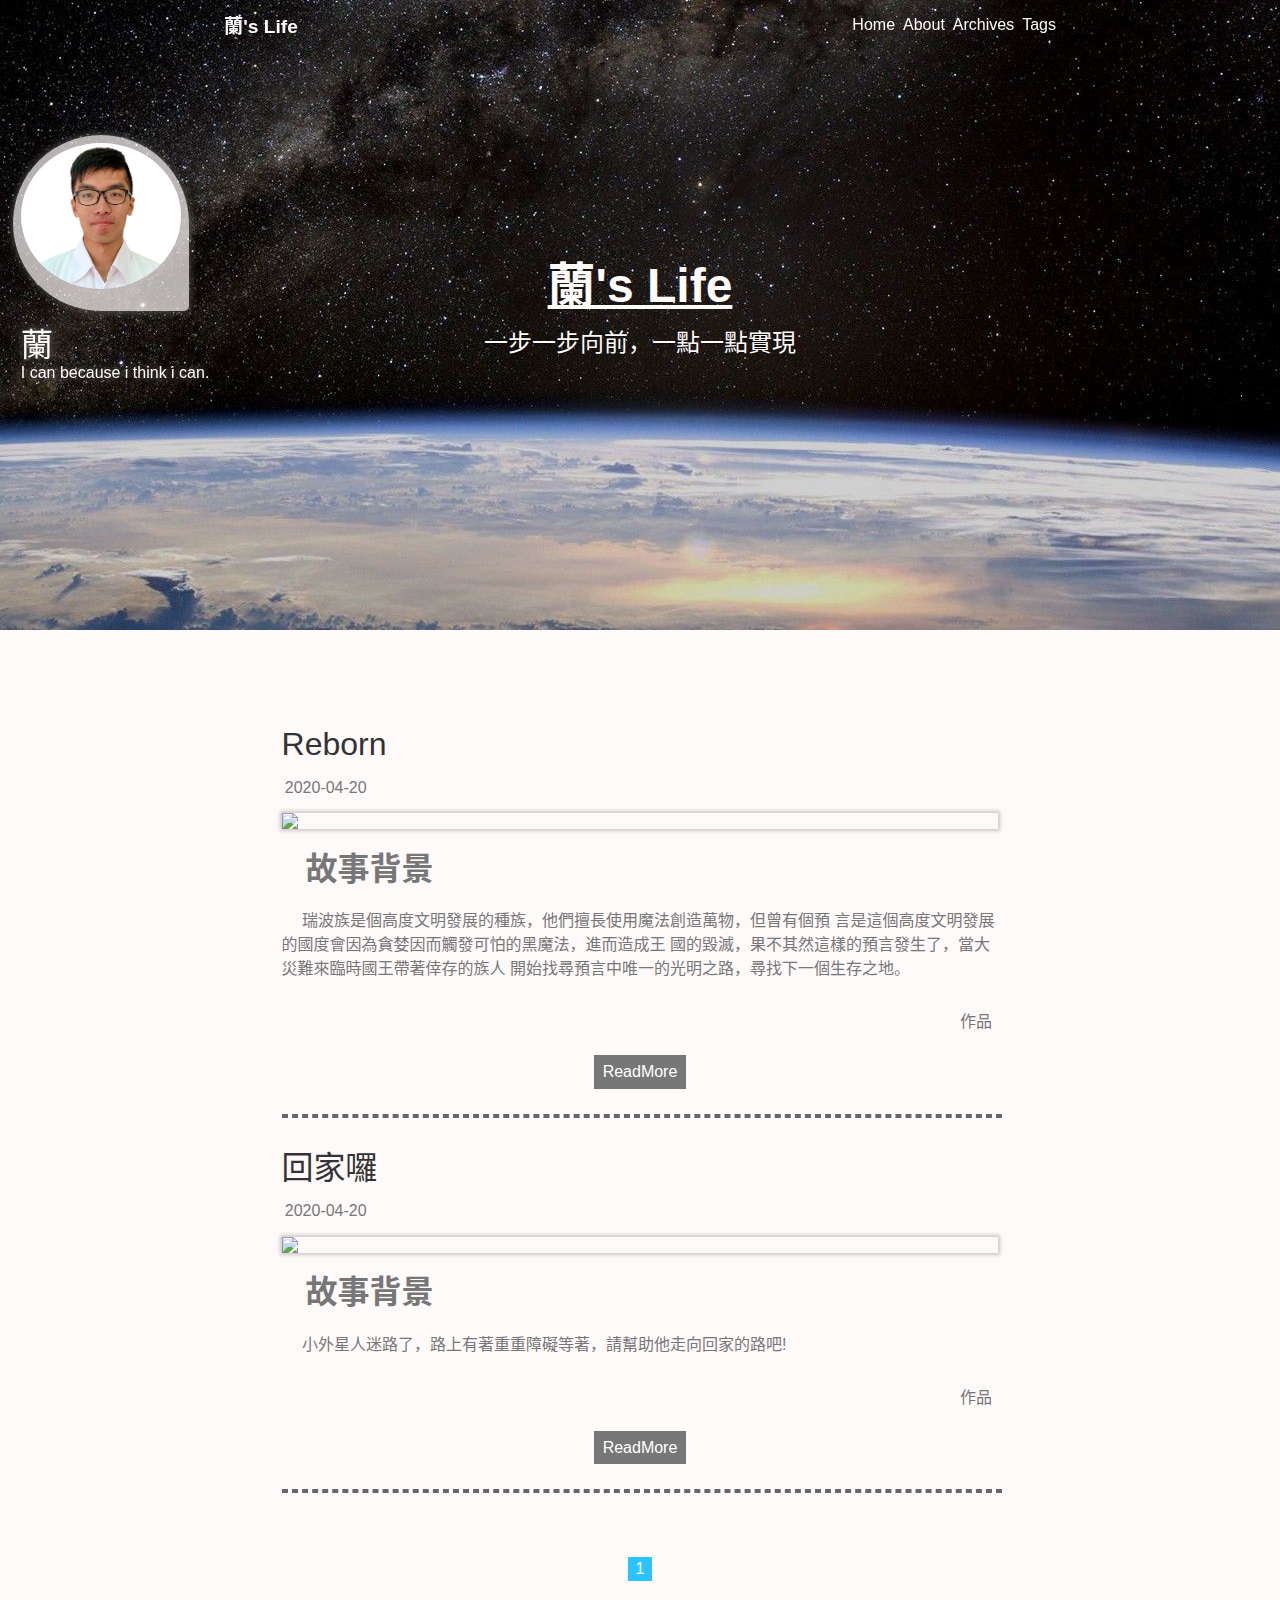
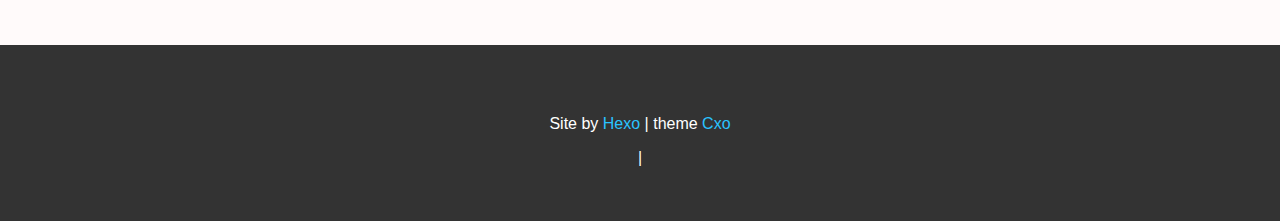
==== commit 9b509145: "Site updated: 2020-04-28 12:47:43" ====
--- a/index.html
+++ b/index.html
@@ -102,6 +102,4 @@
 
 <h1 id="故事背景"><a href="#故事背景" class="headerlink" title="故事背景"></a>故事背景</h1><p>　 瑞波族是個高度文明發展的種族，他們擅長使用魔法創造萬物，但曾有個預 言是這個高度文明發展的國度會因為貪婪因而觸發可怕的黑魔法，進而造成王 國的毀滅，果不其然這樣的預言發生了，當大災難來臨時國王帶著倖存的族人 開始找尋預言中唯一的光明之路，尋找下一個生存之地。</p></div><div class="recent-post-tags"><a class="post-tag fa fa-tag" href="javascript:void(0)" date-tags="作品"> 作品</a></div><div class="read-more"><a class="more" href="/2020/04/20/Reborn/#more">ReadMore</a></div><hr></div><div class="recent-post-item"><div class="post-title"><a href="/2020/04/20/%E5%9B%9E%E5%AE%B6%E5%9B%89/">回家囉</a></div><div class="post-time"><i class="fa fa-table"></i><time datetime="2020-04-20T06:10:31.000Z">2020-04-20</time></div><div class="recent-post-content"><img src ="https://i.imgur.com/VUDm1Xz.png">
 
-<h1 id="故事背景"><a href="#故事背景" class="headerlink" title="故事背景"></a>故事背景</h1><p>　 小外星人迷路了，路上有著重重障礙等著，請幫助他走向回家的路吧!</p></div><div class="recent-post-tags"><a class="post-tag fa fa-tag" href="javascript:void(0)" date-tags="作品"> 作品</a></div><div class="read-more"><a class="more" href="/2020/04/20/%E5%9B%9E%E5%AE%B6%E5%9B%89/#more">ReadMore</a></div><hr></div><div class="recent-post-item"><div class="post-title"><a href="/2020/04/20/%E5%9B%9E%E5%AE%B6%E5%9B%89%20(2)/">123</a></div><div class="post-time"><i class="fa fa-table"></i><time datetime="2020-04-20T06:10:31.000Z">2020-04-20</time></div><div class="recent-post-content"><img src ="https://i.imgur.com/VUDm1Xz.png">
-
-<h1 id="故事背景"><a href="#故事背景" class="headerlink" title="故事背景"></a>故事背景</h1><p>　 小外星人迷路了，路上有著重重障礙等著，請幫助他走向回家的路吧!</p></div><div class="recent-post-tags"><a class="post-tag fa fa-tag" href="javascript:void(0)" date-tags="作品"> 作品</a></div><div class="read-more"><a class="more" href="/2020/04/20/%E5%9B%9E%E5%AE%B6%E5%9B%89%20(2)/#more">ReadMore</a></div><hr></div></section><nav class="cxo-page-nav"><span class="page-number current">1</span></nav></section></article><footer id="cxo-footer-outer"><div id="cxo-footer-inner"><p class="footer-container"><span>Site by </span><a href="http://hexo.io" target="_blank" rel="noopener"><span>Hexo</span></a><span> | theme </span><a href="https://github.com/Longlongyu/hexo-theme-Cxo" target="_blank" rel="noopener"><span>Cxo</span></a></p><i class="fa fa-user"> </i><span id="busuanzi_value_site_uv"></span><span> | </span><i class="fa fa-eye"> </i><span id="busuanzi_value_site_pv"></span></div></footer><!-- catelog--><!-- top--><i class="fa fa-arrow-up close" id="go-up" aria-hidden="true"></i></body></html>+<h1 id="故事背景"><a href="#故事背景" class="headerlink" title="故事背景"></a>故事背景</h1><p>　 小外星人迷路了，路上有著重重障礙等著，請幫助他走向回家的路吧!</p></div><div class="recent-post-tags"><a class="post-tag fa fa-tag" href="javascript:void(0)" date-tags="作品"> 作品</a></div><div class="read-more"><a class="more" href="/2020/04/20/%E5%9B%9E%E5%AE%B6%E5%9B%89/#more">ReadMore</a></div><hr></div></section><nav class="cxo-page-nav"><span class="page-number current">1</span></nav></section></article><footer id="cxo-footer-outer"><div id="cxo-footer-inner"><p class="footer-container"><span>Site by </span><a href="http://hexo.io" target="_blank" rel="noopener"><span>Hexo</span></a><span> | theme </span><a href="https://github.com/Longlongyu/hexo-theme-Cxo" target="_blank" rel="noopener"><span>Cxo</span></a></p><i class="fa fa-user"> </i><span id="busuanzi_value_site_uv"></span><span> | </span><i class="fa fa-eye"> </i><span id="busuanzi_value_site_pv"></span></div></footer><!-- catelog--><!-- top--><i class="fa fa-arrow-up close" id="go-up" aria-hidden="true"></i></body></html>